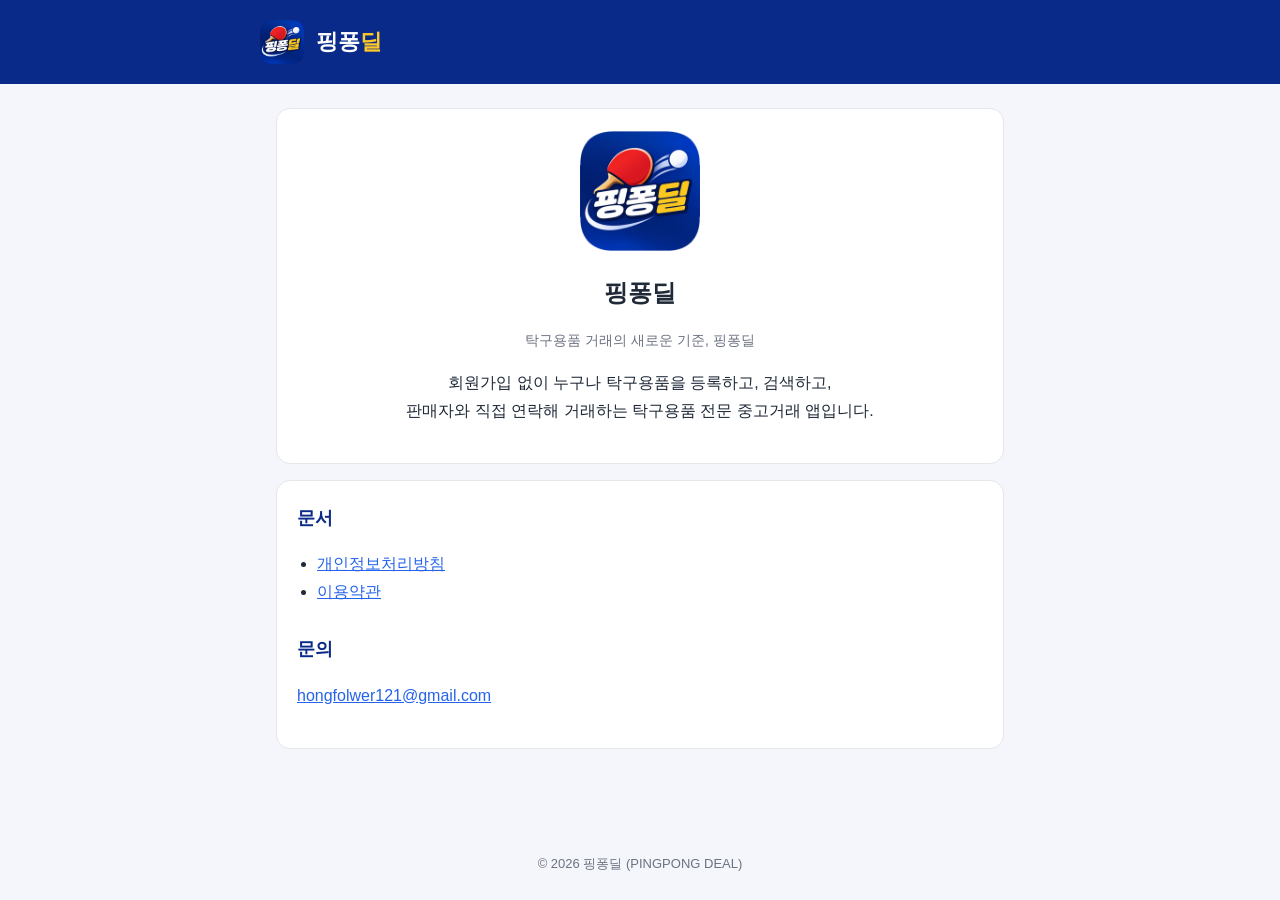
==== index.html @ c7a92aa9 "핑퐁딜 개인정보처리방침·이용약관·app-ads.txt 공개 페이지 Co-Authored-By: Claude Opus 5.5 <noreply@anthropic.com> Claude-" ====
<!doctype html>
<html lang="ko"><head><meta charset="utf-8"><meta name="viewport" content="width=device-width,initial-scale=1">
<title>핑퐁딜 - 탁구용품 전문 중고거래</title>
<meta name="description" content="탁구용품 거래의 새로운 기준, 핑퐁딜">
<link rel="icon" href="icon.png"><link rel="stylesheet" href="style.css"></head>
<body>
<header><div class="in"><img src="icon.png" alt=""><div class="brand">핑퐁<b>딜</b></div></div></header>
<main>
<div class="card" style="text-align:center">
<img src="icon.png" alt="핑퐁딜 아이콘" width="120" height="120" style="border-radius:26px">
<h1 style="margin-top:12px">핑퐁딜</h1>
<p class="meta">탁구용품 거래의 새로운 기준, 핑퐁딜</p>
<p>회원가입 없이 누구나 탁구용품을 등록하고, 검색하고,<br>판매자와 직접 연락해 거래하는 탁구용품 전문 중고거래 앱입니다.</p>
</div>
<div class="card">
<h2 style="margin-top:0">문서</h2>
<ul>
<li><a href="privacy.html">개인정보처리방침</a></li>
<li><a href="terms.html">이용약관</a></li>
</ul>
<h2>문의</h2>
<p><a href="mailto:hongfolwer121@gmail.com">hongfolwer121@gmail.com</a></p>
</div>
</main>
<footer>© 2026 핑퐁딜 (PINGPONG DEAL)</footer>
</body></html>
---- style.css ----
:root{--navy:#0A2A8A;--yellow:#FFC928;--red:#E5232B;--bg:#F4F6FB;--text:#1f2937;--sub:#6b7280;--card:#fff;--line:#e5e7eb}
@media (prefers-color-scheme:dark){:root{--bg:#0b1020;--text:#e5e7eb;--sub:#9ca3af;--card:#121a33;--line:#24304f}}
*{box-sizing:border-box}
body{margin:0;background:var(--bg);color:var(--text);font-family:-apple-system,BlinkMacSystemFont,"Apple SD Gothic Neo","Noto Sans KR","Malgun Gothic",sans-serif;line-height:1.75;word-break:keep-all}
header{background:var(--navy);color:#fff;padding:20px 16px}
header .in{max-width:760px;margin:0 auto;display:flex;align-items:center;gap:12px}
header img{width:44px;height:44px;border-radius:10px}
header .brand{font-size:22px;font-weight:900}
header .brand b{color:var(--yellow)}
main{max-width:760px;margin:0 auto;padding:24px 16px 64px}
.card{background:var(--card);border:1px solid var(--line);border-radius:14px;padding:22px 20px;margin-bottom:16px}
h1{font-size:24px;margin:0 0 4px}
h2{font-size:18px;margin:28px 0 8px;color:var(--navy)}
@media (prefers-color-scheme:dark){h2{color:#8fb0ff}}
.meta{color:var(--sub);font-size:14px}
table{width:100%;border-collapse:collapse;font-size:14px;margin:8px 0}
th,td{border:1px solid var(--line);padding:8px;text-align:left;vertical-align:top}
th{background:rgba(10,42,138,.06)}
.tbl{overflow-x:auto}
a{color:#2563eb}
footer{text-align:center;color:var(--sub);font-size:13px;padding:24px 16px}
ul{padding-left:20px}
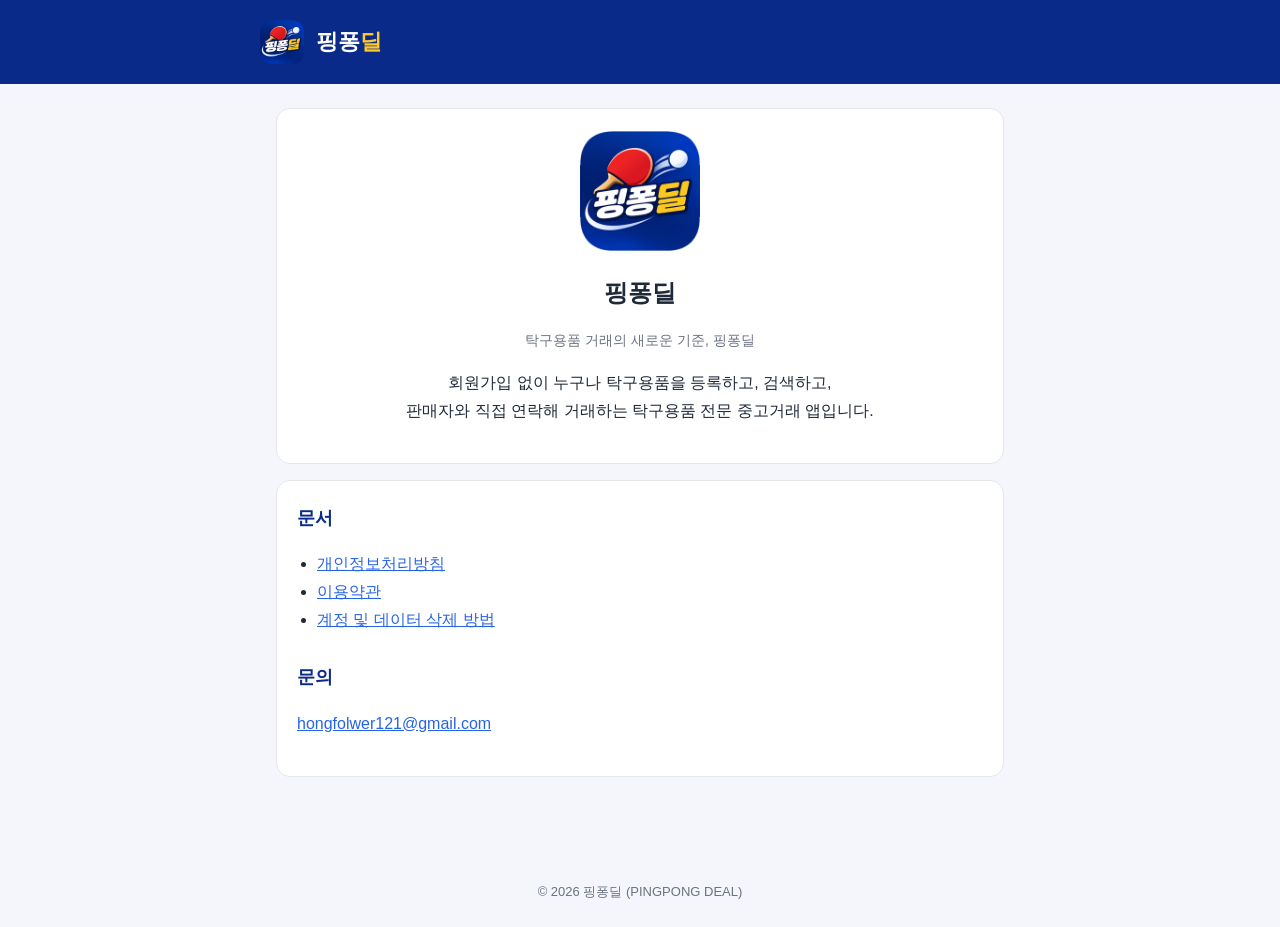
==== commit 3361676a: "계정 및 데이터 삭제 안내 페이지 추가 (Google Play 계정 삭제 요건) Co-Authored-By: Claude Opus 5.5 <noreply@anthropic.com>" ====
--- a/index.html
+++ b/index.html
@@ -17,6 +17,7 @@
 <ul>
 <li><a href="privacy.html">개인정보처리방침</a></li>
 <li><a href="terms.html">이용약관</a></li>
+<li><a href="delete-account.html">계정 및 데이터 삭제 방법</a></li>
 </ul>
 <h2>문의</h2>
 <p><a href="mailto:hongfolwer121@gmail.com">hongfolwer121@gmail.com</a></p>
